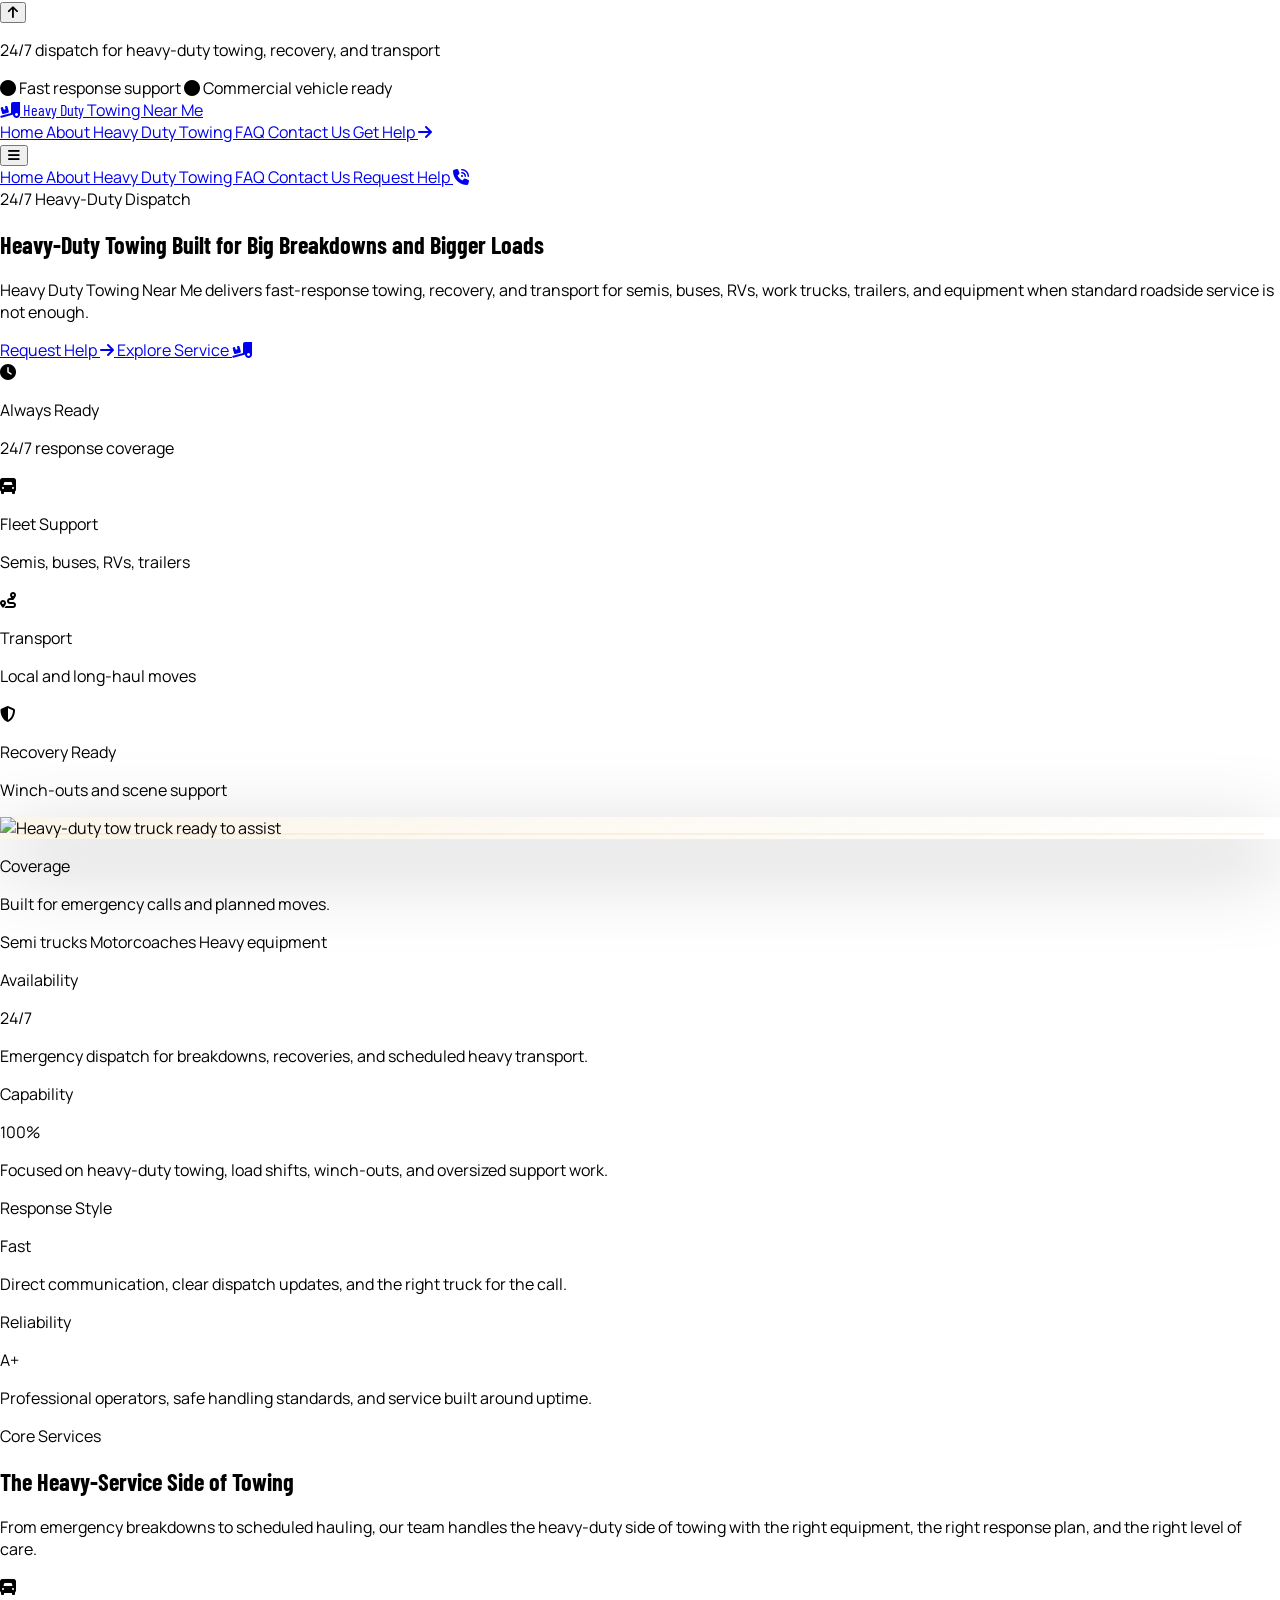
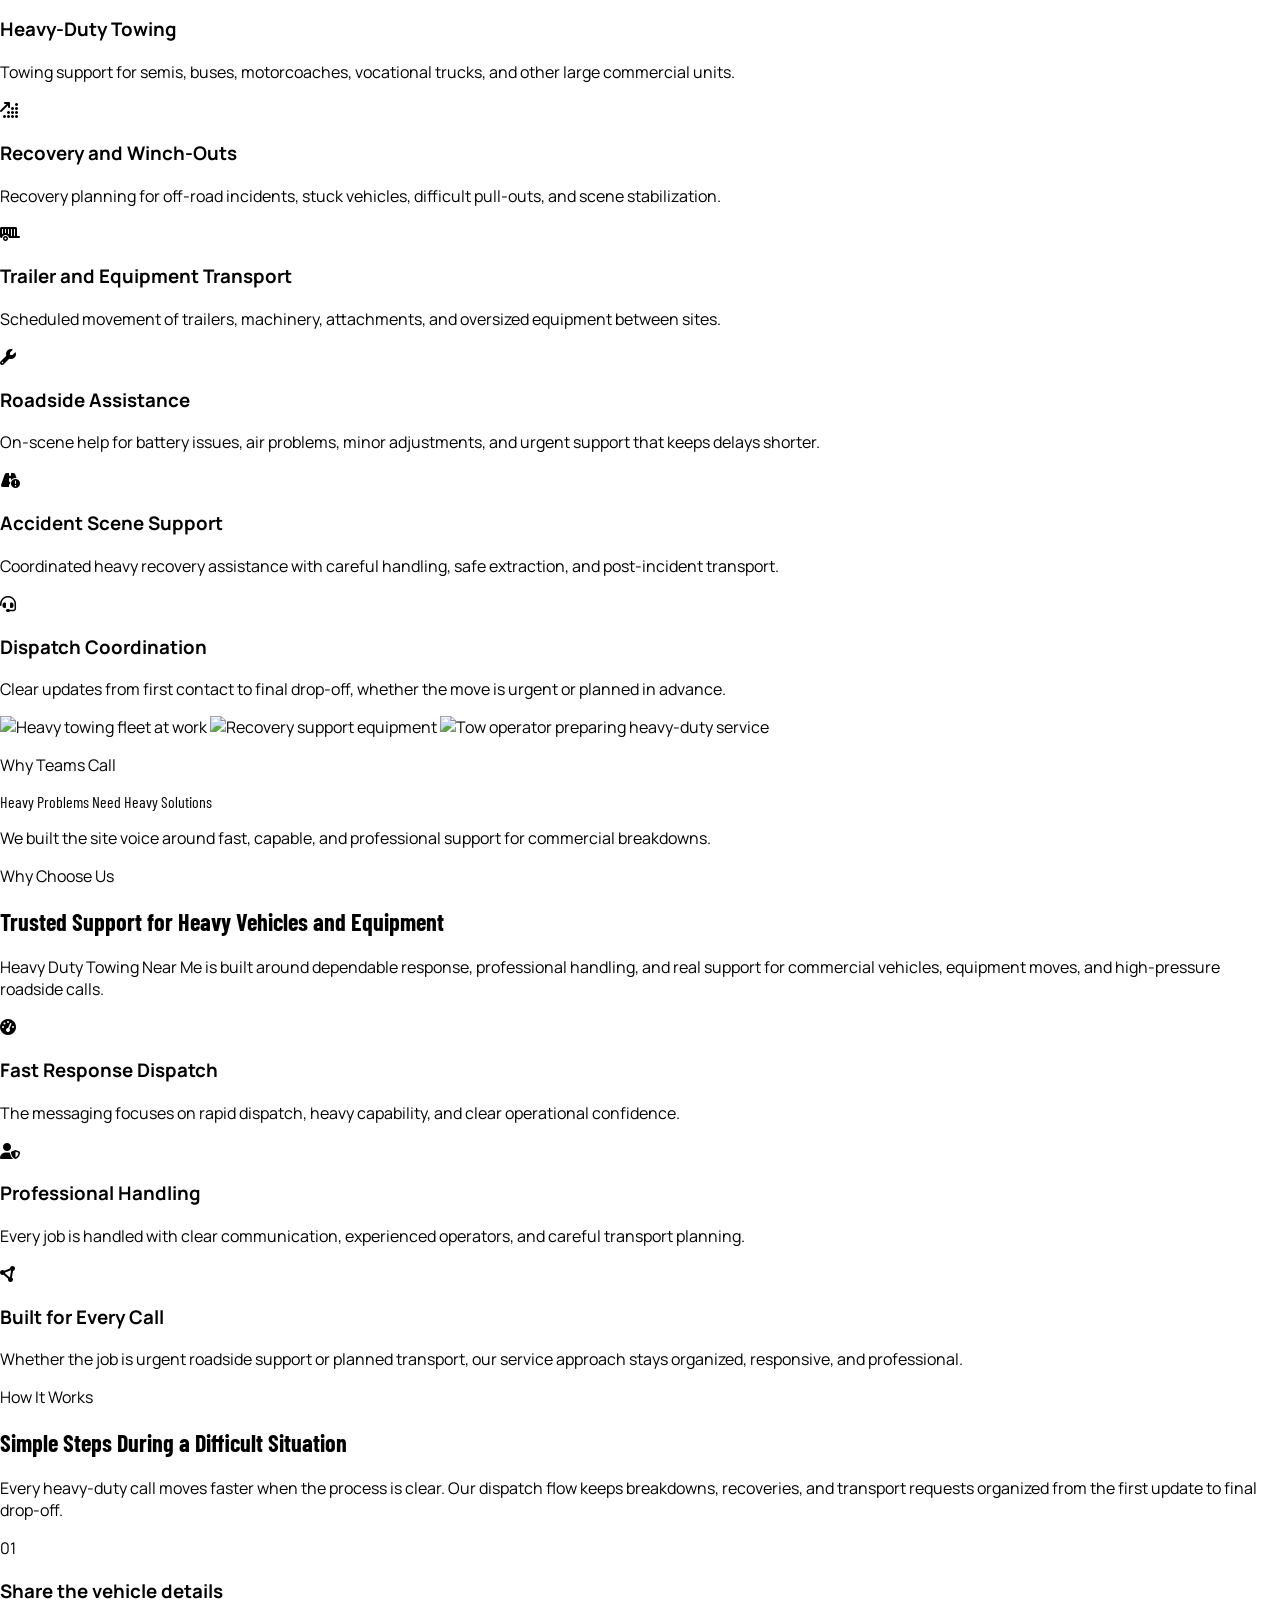
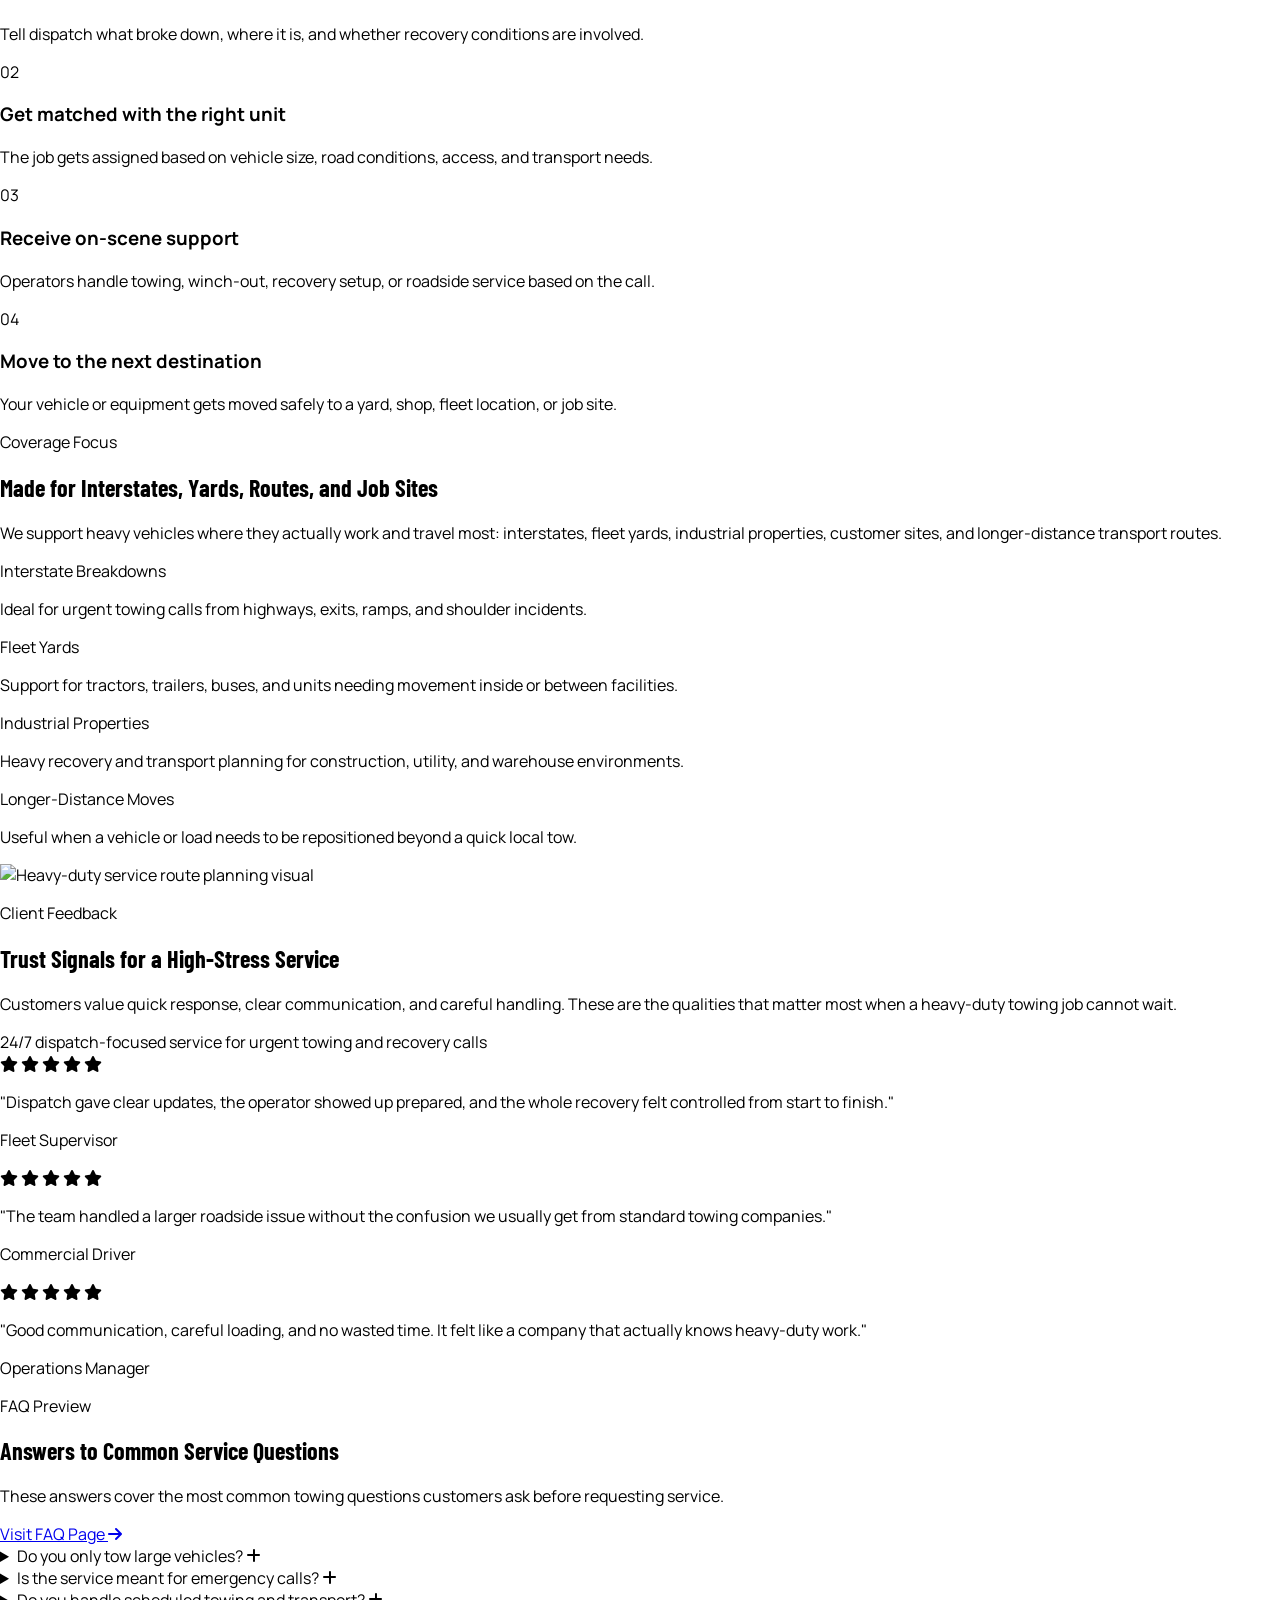
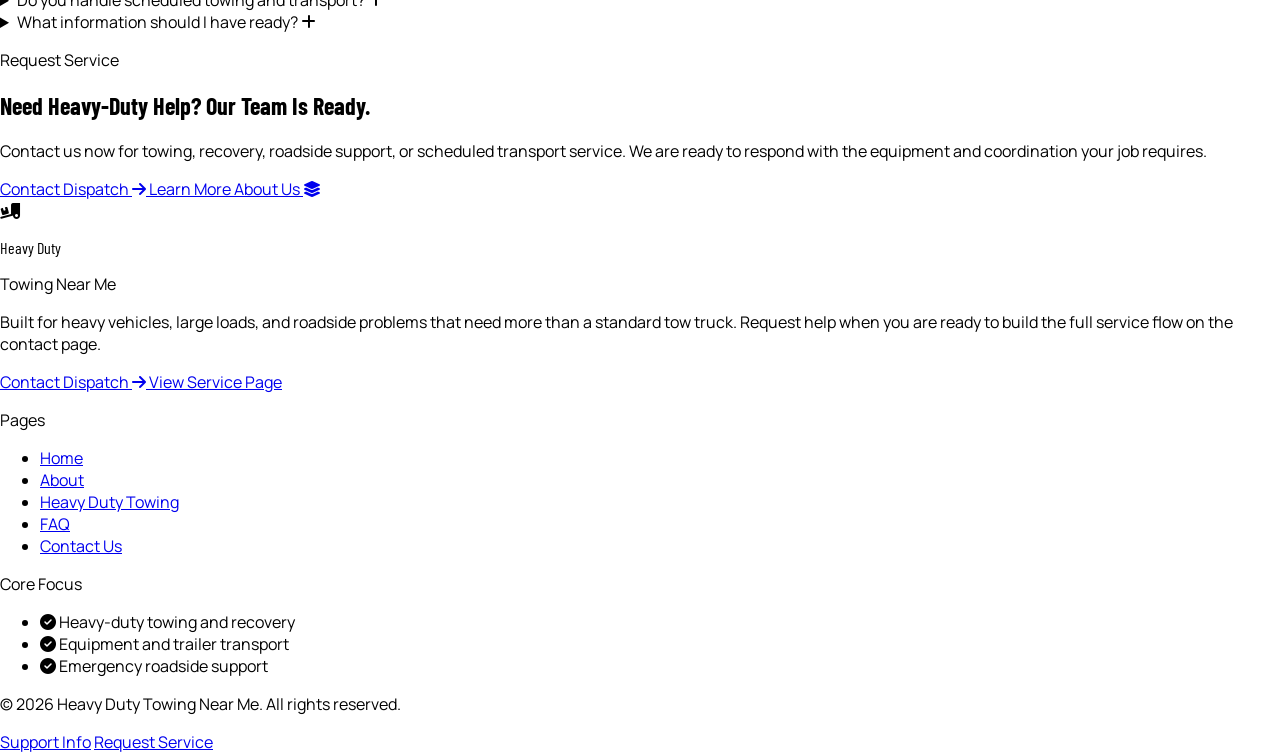
==== index.html @ c2afa2b5 "add" ====
<!DOCTYPE html>
<html lang="en">

<head>
    <meta charset="UTF-8" />
    <meta http-equiv="X-UA-Compatible" content="IE=edge" />
    <meta name="viewport" content="width=device-width, initial-scale=1.0" />
    <title>Heavy Duty Towing Near Me | 24/7 Heavy-Duty Recovery</title>
    <meta name="description"
        content="Heavy Duty Towing Near Me provides 24/7 heavy-duty towing, recovery, winch-out support, and equipment transport for trucks, buses, RVs, and commercial vehicles." />
    <link rel="icon" type="image/png" href="./docs/assets/favicon.png" />

    <link rel="preconnect" href="https://fonts.googleapis.com" />
    <link rel="preconnect" href="https://fonts.gstatic.com" crossorigin />
    <link
        href="https://fonts.googleapis.com/css2?family=Barlow+Condensed:wght@500;600;700;800&family=Manrope:wght@400;500;600;700;800&display=swap"
        rel="stylesheet" />

    <link rel="stylesheet" href="https://cdnjs.cloudflare.com/ajax/libs/font-awesome/6.7.2/css/all.min.css"
        integrity="sha512-Evv84Mr4kqVGRNSgIGL/F/aIDqQb7xQ2vcrdIwxfjThSH8CSR7PBEakCr51Ck+w+/U6swU2Im1vVX0SVk9ABhg=="
        crossorigin="anonymous" referrerpolicy="no-referrer" />
    <link rel="stylesheet" href="https://unpkg.com/aos@2.3.4/dist/aos.css" />
    <link rel="stylesheet" href="https://unpkg.com/lenis@1.3.1/dist/lenis.css" />
    <script src="https://cdn.jsdelivr.net/npm/@tailwindcss/browser@4"></script>
    <link rel="stylesheet" href="./docs/Style.css" />
</head>

<body data-page="home" class="bg-slate-950 text-white selection:bg-[#E6C17A] selection:text-slate-950">

    <button id="toTopBtn" type="button" aria-label="Back to top"
        class="fixed bottom-5 right-5 z-50 flex h-12 w-12 translate-y-4 items-center justify-center rounded-full border border-white/15 bg-[#154360] text-white opacity-0 shadow-[0_18px_40px_rgba(7,18,31,0.35)] transition duration-300 pointer-events-none hover:bg-[#0f334c]">
        <i class="fa-solid fa-arrow-up"></i>
    </button>

    <div class="relative isolate min-h-screen overflow-hidden">
        <div class="absolute inset-0 -z-20 bg-[radial-gradient(circle_at_top,rgba(21,67,96,0.72),rgba(2,6,23,0.98)_62%)]"></div>
        <div class="absolute inset-x-0 top-0 -z-10 h-[36rem] bg-[radial-gradient(circle_at_top_right,rgba(230,193,122,0.18),transparent_38%)]"></div>
        <div class="absolute left-0 top-28 -z-10 h-72 w-72 rounded-full bg-[#154360]/30 blur-3xl"></div>

        <div id="navbar"></div>

        <main>
            <!-- Hero Section -->
            <section class="px-4 pb-16 pt-8 sm:px-6 lg:px-8 lg:pb-24 lg:pt-16">
                <div
                    class="mx-auto grid max-w-7xl items-center gap-10 overflow-hidden lg:grid-cols-2 lg:gap-14">
                    <div class="">
                        <div data-aos="fade-up" data-aos-delay="40"
                            class="inline-flex items-center gap-3 rounded-full border border-[#E6C17A]/35 bg-[#E6C17A]/10 px-4 py-2 text-xs font-semibold uppercase tracking-[0.28em] text-[#f5deb1]">
                            <span class="h-2 w-2 rounded-full bg-[#E6C17A]"></span>
                            24/7 Heavy-Duty Dispatch
                        </div>

                        <h1 data-aos="fade-up" data-aos-delay="110"
                            class="mt-6 font-display text-5xl uppercase leading-[0.9] text-white sm:text-6xl lg:text-7xl">
                            Heavy-Duty Towing Built for Big Breakdowns and Bigger Loads
                        </h1>

                        <p data-aos="fade-up" data-aos-delay="180"
                            class="mt-6 max-w-xl text-base leading-8 text-slate-200/92 sm:text-lg">
                            Heavy Duty Towing Near Me delivers fast-response towing, recovery, and transport for semis,
                            buses, RVs, work trucks, trailers, and equipment when standard roadside service is not
                            enough.
                        </p>

                        <div data-aos="fade-up" data-aos-delay="240"
                            class="mt-8 flex flex-col gap-3 sm:flex-row sm:flex-wrap">
                            <a href="./contact-us.html"
                                class="inline-flex items-center justify-center gap-3 rounded-full bg-[#154360] px-6 py-3.5 text-sm font-semibold uppercase tracking-[0.18em] text-white transition hover:bg-[#103651]">
                                Request Help
                                <i class="fa-solid fa-arrow-right shrink-0 text-xs"></i>
                            </a>
                            <a href="./heavy-duty-towing.html"
                                class="inline-flex items-center justify-center gap-3 rounded-full border border-white/15 bg-white/5 px-6 py-3.5 text-sm font-semibold uppercase tracking-[0.18em] text-white transition hover:border-[#E6C17A]/40 hover:bg-white/10">
                                Explore Service
                                <i class="fa-solid fa-truck-ramp-box shrink-0 text-sm text-[#E6C17A]"></i>
                            </a>
                        </div>

                        <div data-aos="fade-up" data-aos-delay="300"
                            class="mt-10 grid gap-3 md:grid-cols-2 ">
                            <div class="rounded-3xl border border-white/10 bg-slate-950/45 px-4 py-4 shadow-[inset_0_1px_0_rgba(255,255,255,0.05)]">
                                <div class="flex items-center gap-3">
                                    <span class="flex h-11 w-11 shrink-0 items-center justify-center rounded-2xl bg-[#154360]/70 text-[#E6C17A]">
                                        <i class="fa-solid fa-clock"></i>
                                    </span>
                                    <div>
                                        <p class="text-xs uppercase tracking-[0.24em] text-slate-400">Always Ready</p>
                                        <p class="mt-1 text-sm font-semibold text-white">24/7 response coverage</p>
                                    </div>
                                </div>
                            </div>
                            <div class="rounded-3xl border border-white/10 bg-slate-950/45 px-4 py-4 shadow-[inset_0_1px_0_rgba(255,255,255,0.05)]">
                                <div class="flex items-center gap-3">
                                    <span class="flex h-11 w-11 shrink-0 items-center justify-center rounded-2xl bg-[#154360]/70 text-[#E6C17A]">
                                        <i class="fa-solid fa-truck-front"></i>
                                    </span>
                                    <div>
                                        <p class="text-xs uppercase tracking-[0.24em] text-slate-400">Fleet Support</p>
                                        <p class="mt-1 text-sm font-semibold text-white">Semis, buses, RVs, trailers</p>
                                    </div>
                                </div>
                            </div>
                            <div class="rounded-3xl border border-white/10 bg-slate-950/45 px-4 py-4 shadow-[inset_0_1px_0_rgba(255,255,255,0.05)]">
                                <div class="flex items-center gap-3">
                                    <span class="flex h-11 w-11 shrink-0 items-center justify-center rounded-2xl bg-[#154360]/70 text-[#E6C17A]">
                                        <i class="fa-solid fa-route"></i>
                                    </span>
                                    <div>
                                        <p class="text-xs uppercase tracking-[0.24em] text-slate-400">Transport</p>
                                        <p class="mt-1 text-sm font-semibold text-white">Local and long-haul moves</p>
                                    </div>
                                </div>
                            </div>
                            <div class="rounded-3xl border border-white/10 bg-slate-950/45 px-4 py-4 shadow-[inset_0_1px_0_rgba(255,255,255,0.05)]">
                                <div class="flex items-center gap-3">
                                    <span class="flex h-11 w-11 shrink-0 items-center justify-center rounded-2xl bg-[#154360]/70 text-[#E6C17A]">
                                        <i class="fa-solid fa-shield-halved"></i>
                                    </span>
                                    <div>
                                        <p class="text-xs uppercase tracking-[0.24em] text-slate-400">Recovery Ready</p>
                                        <p class="mt-1 text-sm font-semibold text-white">Winch-outs and scene support</p>
                                    </div>
                                </div>
                            </div>
                        </div>
                    </div>

                    <div class="relative" data-aos="zoom-in" data-aos-delay="120">
                        <div class="hero-frame rounded-[2rem] p-3 sm:p-4">
                            <div class="overflow-hidden rounded-[1.6rem] border border-white/10">
                                <img src="https://images.unsplash.com/photo-1591768793355-74d04bb6608f?q=80&w=1172&auto=format&fit=crop&ixlib=rb-4.1.0&ixid=M3wxMjA3fDB8MHxwaG90by1wYWdlfHx8fGVufDB8fHx8fA%3D%3D" alt="Heavy-duty tow truck ready to assist"
                                    class="h-[24rem] w-full -scale-x-100 object-cover sm:h-[32rem] lg:h-[45rem]" />
                            </div>
                        </div>

                        <div
                            class="absolute left-6 bottom-4 md:block hidden max-w-[15rem] rounded-3xl border border-white/15 bg-slate-950/70 p-4 shadow-[0_18px_35px_rgba(2,6,23,0.45)] backdrop-blur md:left-8 md:bottom-8">
                            <p class="text-[0.7rem] font-semibold uppercase tracking-[0.28em] text-[#E6C17A]">Coverage</p>
                            <p class="mt-3 text-lg font-semibold text-white">Built for emergency calls and planned moves.</p>
                            <div class="mt-4 flex flex-wrap gap-2 text-xs text-slate-200">
                                <span class="rounded-full bg-white/8 px-3 py-1.5">Semi trucks</span>
                                <span class="rounded-full bg-white/8 px-3 py-1.5">Motorcoaches</span>
                                <span class="rounded-full bg-white/8 px-3 py-1.5">Heavy equipment</span>
                            </div>
                        </div>
                    </div>
                </div>
            </section>

            <!-- Trust Bar Section -->
            <section class="bg-[#f5f7fa] px-4 pb-8 pt-2 md:pt-20 sm:px-6 lg:px-8">
                <div class="mx-auto grid max-w-7xl gap-4 rounded-[2rem] border border-slate-200/80 bg-[#fbfcfd] p-5 md:grid-cols-2 lg:grid-cols-4 lg:p-6">
                    <div data-aos="fade-up" class="rounded-3xl border border-slate-200/80 bg-[#eef3f7] p-5">
                        <p class="text-xs font-semibold uppercase tracking-[0.28em] text-[#154360]">Availability</p>
                        <p class="mt-3 text-3xl font-extrabold text-slate-900">24/7</p>
                        <p class="mt-2 text-sm leading-7 text-slate-600">Emergency dispatch for breakdowns, recoveries, and scheduled heavy transport.</p>
                    </div>
                    <div data-aos="fade-up" data-aos-delay="70" class="rounded-3xl border border-slate-200/80 bg-[#eef3f7] p-5">
                        <p class="text-xs font-semibold uppercase tracking-[0.28em] text-[#154360]">Capability</p>
                        <p class="mt-3 text-3xl font-extrabold text-slate-900">100%</p>
                        <p class="mt-2 text-sm leading-7 text-slate-600">Focused on heavy-duty towing, load shifts, winch-outs, and oversized support work.</p>
                    </div>
                    <div data-aos="fade-up" data-aos-delay="140" class="rounded-3xl border border-slate-200/80 bg-[#eef3f7] p-5">
                        <p class="text-xs font-semibold uppercase tracking-[0.28em] text-[#154360]">Response Style</p>
                        <p class="mt-3 text-3xl font-extrabold text-slate-900">Fast</p>
                        <p class="mt-2 text-sm leading-7 text-slate-600">Direct communication, clear dispatch updates, and the right truck for the call.</p>
                    </div>
                    <div data-aos="fade-up" data-aos-delay="210" class="rounded-3xl border border-slate-200/80 bg-[#eef3f7] p-5">
                        <p class="text-xs font-semibold uppercase tracking-[0.28em] text-[#154360]">Reliability</p>
                        <p class="mt-3 text-3xl font-extrabold text-slate-900">A+</p>
                        <p class="mt-2 text-sm leading-7 text-slate-600">Professional operators, safe handling standards, and service built around uptime.</p>
                    </div>
                </div>
            </section>

            <!-- Services Section -->
            <section id="services" class="bg-[#f8fafc] px-4 py-10 sm:px-6 lg:px-8 lg:py-14">
                <div class="mx-auto max-w-7xl">
                    <div class="max-w-3xl" data-aos="fade-up">
                        <p class="text-xs font-semibold uppercase tracking-[0.3em] text-[#154360]">Core Services</p>
                        <h2 class="mt-4 font-display text-4xl uppercase leading-none text-slate-900 sm:text-5xl">
                            The Heavy-Service Side of Towing
                        </h2>
                        <p class="mt-5 max-w-2xl text-base leading-8 text-slate-600">
                            From emergency breakdowns to scheduled hauling, our team handles the heavy-duty side of towing
                            with the right equipment, the right response plan, and the right level of care.
                        </p>
                    </div>

                    <div class="mt-10 grid gap-5 md:grid-cols-2 xl:grid-cols-3">
                        <article data-aos="fade-up" class="rounded-[1.8rem] border border-slate-200/80 bg-[#fbfcfd] p-6 shadow-[0_20px_60px_rgba(15,23,42,0.08)]">
                            <span class="flex h-14 w-14 shrink-0 items-center justify-center rounded-2xl bg-[#154360]/10 text-[#154360]">
                                <i class="fa-solid fa-truck-front text-lg"></i>
                            </span>
                            <h3 class="mt-5 text-xl font-bold text-slate-900">Heavy-Duty Towing</h3>
                            <p class="mt-3 text-sm leading-7 text-slate-600">
                                Towing support for semis, buses, motorcoaches, vocational trucks, and other large commercial units.
                            </p>
                        </article>
                        <article data-aos="fade-up" data-aos-delay="70" class="rounded-[1.8rem] border border-slate-200/80 bg-[#fbfcfd] p-6 shadow-[0_20px_60px_rgba(15,23,42,0.08)]">
                            <span class="flex h-14 w-14 shrink-0 items-center justify-center rounded-2xl bg-[#154360]/10 text-[#154360]">
                                <i class="fa-solid fa-arrow-up-right-dots text-lg"></i>
                            </span>
                            <h3 class="mt-5 text-xl font-bold text-slate-900">Recovery and Winch-Outs</h3>
                            <p class="mt-3 text-sm leading-7 text-slate-600">
                                Recovery planning for off-road incidents, stuck vehicles, difficult pull-outs, and scene stabilization.
                            </p>
                        </article>
                        <article data-aos="fade-up" data-aos-delay="140" class="rounded-[1.8rem] border border-slate-200/80 bg-[#fbfcfd] p-6 shadow-[0_20px_60px_rgba(15,23,42,0.08)]">
                            <span class="flex h-14 w-14 shrink-0 items-center justify-center rounded-2xl bg-[#154360]/10 text-[#154360]">
                                <i class="fa-solid fa-trailer text-lg"></i>
                            </span>
                            <h3 class="mt-5 text-xl font-bold text-slate-900">Trailer and Equipment Transport</h3>
                            <p class="mt-3 text-sm leading-7 text-slate-600">
                                Scheduled movement of trailers, machinery, attachments, and oversized equipment between sites.
                            </p>
                        </article>
                        <article data-aos="fade-up" class="rounded-[1.8rem] border border-slate-200/80 bg-[#fbfcfd] p-6 shadow-[0_20px_60px_rgba(15,23,42,0.08)]">
                            <span class="flex h-14 w-14 shrink-0 items-center justify-center rounded-2xl bg-[#154360]/10 text-[#154360]">
                                <i class="fa-solid fa-wrench text-lg"></i>
                            </span>
                            <h3 class="mt-5 text-xl font-bold text-slate-900">Roadside Assistance</h3>
                            <p class="mt-3 text-sm leading-7 text-slate-600">
                                On-scene help for battery issues, air problems, minor adjustments, and urgent support that keeps delays shorter.
                            </p>
                        </article>
                        <article data-aos="fade-up" data-aos-delay="70" class="rounded-[1.8rem] border border-slate-200/80 bg-[#fbfcfd] p-6 shadow-[0_20px_60px_rgba(15,23,42,0.08)]">
                            <span class="flex h-14 w-14 shrink-0 items-center justify-center rounded-2xl bg-[#154360]/10 text-[#154360]">
                                <i class="fa-solid fa-road-circle-exclamation text-lg"></i>
                            </span>
                            <h3 class="mt-5 text-xl font-bold text-slate-900">Accident Scene Support</h3>
                            <p class="mt-3 text-sm leading-7 text-slate-600">
                                Coordinated heavy recovery assistance with careful handling, safe extraction, and post-incident transport.
                            </p>
                        </article>
                        <article data-aos="fade-up" data-aos-delay="140" class="rounded-[1.8rem] border border-slate-200/80 bg-[#fbfcfd] p-6 shadow-[0_20px_60px_rgba(15,23,42,0.08)]">
                            <span class="flex h-14 w-14 shrink-0 items-center justify-center rounded-2xl bg-[#154360]/10 text-[#154360]">
                                <i class="fa-solid fa-headset text-lg"></i>
                            </span>
                            <h3 class="mt-5 text-xl font-bold text-slate-900">Dispatch Coordination</h3>
                            <p class="mt-3 text-sm leading-7 text-slate-600">
                                Clear updates from first contact to final drop-off, whether the move is urgent or planned in advance.
                            </p>
                        </article>
                    </div>
                </div>
            </section>

            <!-- About Section -->
            <section class="bg-[#f5f7fa] px-4 py-10 sm:px-6 lg:px-8 lg:py-14">
                <div class="mx-auto grid max-w-7xl gap-8 lg:grid-cols-[0.92fr_1.08fr] lg:items-center">
                    <div data-aos="zoom-in" class="overflow-hidden rounded-[2rem] border border-slate-200/80 bg-[#fcfdff] p-3 shadow-[0_25px_70px_rgba(15,23,42,0.08)]">
                        <div class="grid gap-3 sm:grid-cols-2">
                            <img src="https://images.unsplash.com/photo-1619302820124-e3b9d8a7f686?q=80&w=1171&auto=format&fit=crop&ixlib=rb-4.1.0&ixid=M3wxMjA3fDB8MHxwaG90by1wYWdlfHx8fGVufDB8fHx8fA%3D%3D" alt="Heavy towing fleet at work"
                                class="h-56 w-full rounded-[1.4rem] object-cover sm:h-72" />
                            <img src="https://images.unsplash.com/photo-1636070762406-4262052fa6ef?q=80&w=1170&auto=format&fit=crop&ixlib=rb-4.1.0&ixid=M3wxMjA3fDB8MHxwaG90by1wYWdlfHx8fGVufDB8fHx8fA%3D%3D" alt="Recovery support equipment"
                                class="h-56 w-full rounded-[1.4rem] object-cover sm:h-72" />
                            <img src="https://images.unsplash.com/photo-1697722230525-b1824f08a7b5?q=80&w=1170&auto=format&fit=crop&ixlib=rb-4.1.0&ixid=M3wxMjA3fDB8MHxwaG90by1wYWdlfHx8fGVufDB8fHx8fA%3D%3D" alt="Tow operator preparing heavy-duty service"
                                class="h-56 w-full rounded-[1.4rem] object-cover sm:h-72" />
                            <div class="flex h-56 flex-col justify-between rounded-[1.4rem] bg-[#154360] p-6 text-white sm:h-72">
                                <div>
                                    <p class="text-xs font-semibold uppercase tracking-[0.28em] text-[#E6C17A]">Why Teams Call</p>
                                    <p class="mt-4 font-display text-4xl uppercase leading-none">Heavy Problems Need Heavy Solutions</p>
                                </div>
                                <p class="max-w-xs text-sm leading-7 text-slate-100">
                                    We built the site voice around fast, capable, and professional support for commercial breakdowns.
                                </p>
                            </div>
                        </div>
                    </div>

                    <div class="max-w-2xl">
                        <div data-aos="fade-up">
                            <p class="text-xs font-semibold uppercase tracking-[0.3em] text-[#154360]">Why Choose Us</p>
                            <h2 class="mt-4 font-display text-4xl uppercase leading-none text-slate-900 sm:text-5xl">
                                Trusted Support for Heavy Vehicles and Equipment
                            </h2>
                            <p class="mt-5 text-base leading-8 text-slate-600">
                                Heavy Duty Towing Near Me is built around dependable response, professional handling,
                                and real support for commercial vehicles, equipment moves, and high-pressure roadside calls.
                            </p>
                        </div>

                        <div class="mt-8 space-y-4">
                            <div data-aos="fade-up" class="flex gap-4 rounded-[1.6rem] border border-slate-200/80 bg-[#eef3f7] p-5">
                                <span class="flex h-12 w-12 shrink-0 items-center justify-center rounded-2xl bg-[#154360]/10 text-[#154360]">
                                    <i class="fa-solid fa-gauge-high"></i>
                                </span>
                                <div>
                                    <h3 class="text-lg font-bold text-slate-900">Fast Response Dispatch</h3>
                                    <p class="mt-2 text-sm leading-7 text-slate-600">
                                        The messaging focuses on rapid dispatch, heavy capability, and clear operational confidence.
                                    </p>
                                </div>
                            </div>
                            <div data-aos="fade-up" data-aos-delay="80" class="flex gap-4 rounded-[1.6rem] border border-slate-200/80 bg-[#eef3f7] p-5">
                                <span class="flex h-12 w-12 shrink-0 items-center justify-center rounded-2xl bg-[#154360]/10 text-[#154360]">
                                    <i class="fa-solid fa-user-shield"></i>
                                </span>
                                <div>
                                    <h3 class="text-lg font-bold text-slate-900">Professional Handling</h3>
                                    <p class="mt-2 text-sm leading-7 text-slate-600">
                                        Every job is handled with clear communication, experienced operators, and careful transport planning.
                                    </p>
                                </div>
                            </div>
                            <div data-aos="fade-up" data-aos-delay="140" class="flex gap-4 rounded-[1.6rem] border border-slate-200/80 bg-[#eef3f7] p-5">
                                <span class="flex h-12 w-12 shrink-0 items-center justify-center rounded-2xl bg-[#154360]/10 text-[#154360]">
                                    <i class="fa-solid fa-circle-nodes"></i>
                                </span>
                                <div>
                                    <h3 class="text-lg font-bold text-slate-900">Built for Every Call</h3>
                                    <p class="mt-2 text-sm leading-7 text-slate-600">
                                        Whether the job is urgent roadside support or planned transport, our service approach stays organized, responsive, and professional.
                                    </p>
                                </div>
                            </div>
                        </div>
                    </div>
                </div>
            </section>

            <!-- Process Section -->
            <section class="bg-white px-4 py-10 sm:px-6 lg:px-8 lg:py-14">
                <div class="mx-auto max-w-7xl rounded-[2rem] border border-white/10 bg-gradient-to-br from-[#113651] via-slate-900 to-slate-950 p-6 shadow-[0_24px_80px_rgba(2,6,23,0.34)] md:p-8 lg:p-10">
                    <div class="max-w-3xl" data-aos="fade-up">
                        <p class="text-xs font-semibold uppercase tracking-[0.3em] text-[#E6C17A]">How It Works</p>
                        <h2 class="mt-4 font-display text-4xl uppercase leading-none text-white sm:text-5xl">
                            Simple Steps During a Difficult Situation
                        </h2>
                        <p class="mt-5 text-base leading-8 text-slate-200">
                            Every heavy-duty call moves faster when the process is clear. Our dispatch flow keeps breakdowns,
                            recoveries, and transport requests organized from the first update to final drop-off.
                        </p>
                    </div>

                    <div class="mt-10 grid gap-5 lg:grid-cols-4">
                        <div data-aos="fade-up" class="rounded-[1.8rem] border border-white/10 bg-white/[0.05] p-6">
                            <p class="text-sm font-bold uppercase tracking-[0.22em] text-[#E6C17A]">01</p>
                            <h3 class="mt-4 text-xl font-bold text-white">Share the vehicle details</h3>
                            <p class="mt-3 text-sm leading-7 text-slate-300">Tell dispatch what broke down, where it is, and whether recovery conditions are involved.</p>
                        </div>
                        <div data-aos="fade-up" data-aos-delay="80" class="rounded-[1.8rem] border border-white/10 bg-white/[0.05] p-6">
                            <p class="text-sm font-bold uppercase tracking-[0.22em] text-[#E6C17A]">02</p>
                            <h3 class="mt-4 text-xl font-bold text-white">Get matched with the right unit</h3>
                            <p class="mt-3 text-sm leading-7 text-slate-300">The job gets assigned based on vehicle size, road conditions, access, and transport needs.</p>
                        </div>
                        <div data-aos="fade-up" data-aos-delay="140" class="rounded-[1.8rem] border border-white/10 bg-white/[0.05] p-6">
                            <p class="text-sm font-bold uppercase tracking-[0.22em] text-[#E6C17A]">03</p>
                            <h3 class="mt-4 text-xl font-bold text-white">Receive on-scene support</h3>
                            <p class="mt-3 text-sm leading-7 text-slate-300">Operators handle towing, winch-out, recovery setup, or roadside service based on the call.</p>
                        </div>
                        <div data-aos="fade-up" data-aos-delay="210" class="rounded-[1.8rem] border border-white/10 bg-white/[0.05] p-6">
                            <p class="text-sm font-bold uppercase tracking-[0.22em] text-[#E6C17A]">04</p>
                            <h3 class="mt-4 text-xl font-bold text-white">Move to the next destination</h3>
                            <p class="mt-3 text-sm leading-7 text-slate-300">Your vehicle or equipment gets moved safely to a yard, shop, fleet location, or job site.</p>
                        </div>
                    </div>
                </div>
            </section>

            <!-- Coverage Section -->
            <section class="px-4 py-14 sm:px-6 lg:px-8 lg:py-24">
                <div class="mx-auto grid max-w-7xl gap-8 lg:grid-cols-2 lg:items-center ">
                    <div class="max-w-2xl">
                        <div data-aos="fade-up">
                            <p class="text-xs font-semibold uppercase tracking-[0.3em] text-[#E6C17A]">Coverage Focus</p>
                            <h2 class="mt-4 font-display text-4xl uppercase leading-none text-white sm:text-5xl">
                                Made for Interstates, Yards, Routes, and Job Sites
                            </h2>
                            <p class="mt-5 text-base leading-8 text-slate-200">
                                We support heavy vehicles where they actually work and travel most: interstates, fleet yards,
                                industrial properties, customer sites, and longer-distance transport routes.
                            </p>
                        </div>

                        <div class="mt-8 grid gap-4 sm:grid-cols-2">
                            <div data-aos="fade-up" class="rounded-[1.6rem] border border-white/10 bg-white/[0.05] p-5">
                                <p class="text-lg font-bold text-white">Interstate Breakdowns</p>
                                <p class="mt-2 text-sm leading-7 text-slate-300">Ideal for urgent towing calls from highways, exits, ramps, and shoulder incidents.</p>
                            </div>
                            <div data-aos="fade-up" data-aos-delay="70" class="rounded-[1.6rem] border border-white/10 bg-white/[0.05] p-5">
                                <p class="text-lg font-bold text-white">Fleet Yards</p>
                                <p class="mt-2 text-sm leading-7 text-slate-300">Support for tractors, trailers, buses, and units needing movement inside or between facilities.</p>
                            </div>
                            <div data-aos="fade-up" class="rounded-[1.6rem] border border-white/10 bg-white/[0.05] p-5">
                                <p class="text-lg font-bold text-white">Industrial Properties</p>
                                <p class="mt-2 text-sm leading-7 text-slate-300">Heavy recovery and transport planning for construction, utility, and warehouse environments.</p>
                            </div>
                            <div data-aos="fade-up" data-aos-delay="70" class="rounded-[1.6rem] border border-white/10 bg-white/[0.05] p-5">
                                <p class="text-lg font-bold text-white">Longer-Distance Moves</p>
                                <p class="mt-2 text-sm leading-7 text-slate-300">Useful when a vehicle or load needs to be repositioned beyond a quick local tow.</p>
                            </div>
                        </div>
                    </div>

                    <div data-aos="zoom-in" class="overflow-hidden rounded-[2rem] border border-white/10 bg-white/[0.05] p-3 shadow-[0_20px_60px_rgba(2,6,23,0.24)]">
                        <img src="https://images.unsplash.com/photo-1631744591853-998c4308bbb0?q=80&w=1170&auto=format&fit=crop&ixlib=rb-4.1.0&ixid=M3wxMjA3fDB8MHxwaG90by1wYWdlfHx8fGVufDB8fHx8fA%3D%3D" alt="Heavy-duty service route planning visual"
                            class="h-[26rem] md:h-[38rem] w-full rounded-[1.5rem] object-cover" />
                    </div>
                </div>
            </section>

            <!-- Testimonials Section -->
            <section id="testimonials" class="bg-[#f5f7fa] px-4 py-10 sm:px-6 lg:px-8 lg:py-14">
                <div class="mx-auto max-w-7xl">
                    <div class="flex flex-col gap-5 lg:flex-row lg:items-end lg:justify-between">
                        <div class="max-w-3xl" data-aos="fade-up">
                            <p class="text-xs font-semibold uppercase tracking-[0.3em] text-[#154360]">Client Feedback</p>
                            <h2 class="mt-4 font-display text-4xl uppercase leading-none text-slate-900 sm:text-5xl">
                                Trust Signals for a High-Stress Service
                            </h2>
                            <p class="mt-5 text-base leading-8 text-slate-600">
                                Customers value quick response, clear communication, and careful handling. These are the
                                qualities that matter most when a heavy-duty towing job cannot wait.
                            </p>
                        </div>
                        <div data-aos="fade-up" class="rounded-[1.6rem] border border-[#E6C17A]/35 bg-[#f7f1e3] px-5 py-4 text-sm text-slate-700">
                            <span class="font-bold text-slate-900">24/7</span> dispatch-focused service for urgent towing and recovery calls
                        </div>
                    </div>

                    <div class="mt-10 grid gap-5 lg:grid-cols-3">
                        <article data-aos="fade-up" class="rounded-[1.8rem] border border-slate-200/80 bg-[#fbfcfd] p-6 shadow-[0_20px_60px_rgba(15,23,42,0.08)]">
                            <div class="flex items-center gap-1 text-[#E6C17A]">
                                <i class="fa-solid fa-star shrink-0"></i>
                                <i class="fa-solid fa-star shrink-0"></i>
                                <i class="fa-solid fa-star shrink-0"></i>
                                <i class="fa-solid fa-star shrink-0"></i>
                                <i class="fa-solid fa-star shrink-0"></i>
                            </div>
                            <p class="mt-5 text-base leading-8 text-slate-600">
                                "Dispatch gave clear updates, the operator showed up prepared, and the whole recovery felt controlled from start to finish."
                            </p>
                            <p class="mt-5 text-sm font-semibold uppercase tracking-[0.22em] text-slate-400">Fleet Supervisor</p>
                        </article>
                        <article data-aos="fade-up" data-aos-delay="70" class="rounded-[1.8rem] border border-slate-200/80 bg-[#fbfcfd] p-6 shadow-[0_20px_60px_rgba(15,23,42,0.08)]">
                            <div class="flex items-center gap-1 text-[#E6C17A]">
                                <i class="fa-solid fa-star shrink-0"></i>
                                <i class="fa-solid fa-star shrink-0"></i>
                                <i class="fa-solid fa-star shrink-0"></i>
                                <i class="fa-solid fa-star shrink-0"></i>
                                <i class="fa-solid fa-star shrink-0"></i>
                            </div>
                            <p class="mt-5 text-base leading-8 text-slate-600">
                                "The team handled a larger roadside issue without the confusion we usually get from standard towing companies."
                            </p>
                            <p class="mt-5 text-sm font-semibold uppercase tracking-[0.22em] text-slate-400">Commercial Driver</p>
                        </article>
                        <article data-aos="fade-up" data-aos-delay="140" class="rounded-[1.8rem] border border-slate-200/80 bg-[#fbfcfd] p-6 shadow-[0_20px_60px_rgba(15,23,42,0.08)]">
                            <div class="flex items-center gap-1 text-[#E6C17A]">
                                <i class="fa-solid fa-star shrink-0"></i>
                                <i class="fa-solid fa-star shrink-0"></i>
                                <i class="fa-solid fa-star shrink-0"></i>
                                <i class="fa-solid fa-star shrink-0"></i>
                                <i class="fa-solid fa-star shrink-0"></i>
                            </div>
                            <p class="mt-5 text-base leading-8 text-slate-600">
                                "Good communication, careful loading, and no wasted time. It felt like a company that actually knows heavy-duty work."
                            </p>
                            <p class="mt-5 text-sm font-semibold uppercase tracking-[0.22em] text-slate-400">Operations Manager</p>
                        </article>
                    </div>
                </div>
            </section>

            <!-- FAQ Preview Section -->
            <section id="faq-preview" class="bg-[#f8fafc] px-4 py-10 sm:px-6 lg:px-8 lg:py-14">
                <div class="mx-auto grid max-w-7xl gap-8 lg:grid-cols-[0.92fr_1.08fr]">
                    <div class="max-w-xl" data-aos="fade-up">
                        <p class="text-xs font-semibold uppercase tracking-[0.3em] text-[#154360]">FAQ Preview</p>
                        <h2 class="mt-4 font-display text-4xl uppercase leading-none text-slate-900 sm:text-5xl">
                            Answers to Common Service Questions
                        </h2>
                        <p class="mt-5 text-base leading-8 text-slate-600">
                            These answers cover the most common towing questions customers ask before requesting service.
                        </p>
                        <a href="./faq.html"
                            class="mt-8 inline-flex items-center gap-3 rounded-full border border-slate-300 bg-[#fbfcfd] px-6 py-3.5 text-sm font-semibold uppercase tracking-[0.18em] text-slate-900 transition hover:border-[#154360] hover:bg-[#eef3f7]">
                            Visit FAQ Page
                            <i class="fa-solid fa-arrow-right shrink-0 text-xs text-[#E6C17A]"></i>
                        </a>
                    </div>

                    <div class="space-y-4">
                        <details data-aos="fade-up" class="faq-item group rounded-[1.6rem] border border-slate-200/80 bg-[#fbfcfd] p-5 shadow-[0_18px_50px_rgba(15,23,42,0.06)] open:border-[#154360]/25 open:bg-[#eef3f7]">
                            <summary class="flex cursor-pointer list-none items-center justify-between gap-4 text-lg font-bold text-slate-900">
                                Do you only tow large vehicles?
                                <span class="flex h-10 w-10 shrink-0 items-center justify-center rounded-full bg-[#154360]/10 text-[#154360] transition group-open:rotate-45">
                                    <i class="fa-solid fa-plus"></i>
                                </span>
                            </summary>
                            <div class="faq-panel">
                                <div class="faq-panel-inner">
                                    <p class="pt-4 text-sm leading-7 text-slate-600">
                                        We handle commercial vehicles, trailers, equipment, and other larger towing and transport needs.
                                    </p>
                                </div>
                            </div>
                        </details>
                        <details data-aos="fade-up" data-aos-delay="70" class="faq-item group rounded-[1.6rem] border border-slate-200/80 bg-[#fbfcfd] p-5 shadow-[0_18px_50px_rgba(15,23,42,0.06)] open:border-[#154360]/25 open:bg-[#eef3f7]">
                            <summary class="flex cursor-pointer list-none items-center justify-between gap-4 text-lg font-bold text-slate-900">
                                Is the service meant for emergency calls?
                                <span class="flex h-10 w-10 shrink-0 items-center justify-center rounded-full bg-[#154360]/10 text-[#154360] transition group-open:rotate-45">
                                    <i class="fa-solid fa-plus"></i>
                                </span>
                            </summary>
                            <div class="faq-panel">
                                <div class="faq-panel-inner">
                                    <p class="pt-4 text-sm leading-7 text-slate-600">
                                        Yes. We respond to urgent breakdowns and also handle pre-arranged towing and transport work.
                                    </p>
                                </div>
                            </div>
                        </details>
                        <details data-aos="fade-up" data-aos-delay="140" class="faq-item group rounded-[1.6rem] border border-slate-200/80 bg-[#fbfcfd] p-5 shadow-[0_18px_50px_rgba(15,23,42,0.06)] open:border-[#154360]/25 open:bg-[#eef3f7]">
                            <summary class="flex cursor-pointer list-none items-center justify-between gap-4 text-lg font-bold text-slate-900">
                                Do you handle scheduled towing and transport?
                                <span class="flex h-10 w-10 shrink-0 items-center justify-center rounded-full bg-[#154360]/10 text-[#154360] transition group-open:rotate-45">
                                    <i class="fa-solid fa-plus"></i>
                                </span>
                            </summary>
                            <div class="faq-panel">
                                <div class="faq-panel-inner">
                                    <p class="pt-4 text-sm leading-7 text-slate-600">
                                        Yes. We handle local service calls, yard moves, route support, and planned heavy transport requests.
                                    </p>
                                </div>
                            </div>
                        </details>
                        <details data-aos="fade-up" data-aos-delay="210" class="faq-item group rounded-[1.6rem] border border-slate-200/80 bg-[#fbfcfd] p-5 shadow-[0_18px_50px_rgba(15,23,42,0.06)] open:border-[#154360]/25 open:bg-[#eef3f7]">
                            <summary class="flex cursor-pointer list-none items-center justify-between gap-4 text-lg font-bold text-slate-900">
                                What information should I have ready?
                                <span class="flex h-10 w-10 shrink-0 items-center justify-center rounded-full bg-[#154360]/10 text-[#154360] transition group-open:rotate-45">
                                    <i class="fa-solid fa-plus"></i>
                                </span>
                            </summary>
                            <div class="faq-panel">
                                <div class="faq-panel-inner">
                                    <p class="pt-4 text-sm leading-7 text-slate-600">
                                        Your current location, vehicle type, condition, and destination help dispatch send the right unit faster.
                                    </p>
                                </div>
                            </div>
                        </details>
                    </div>
                </div>
            </section>

            <!-- Call To Action Section -->
            <section class="px-4 pb-16 pt-10 sm:px-6 lg:px-8 lg:pb-24 lg:pt-14">
                <div class="mx-auto max-w-7xl overflow-hidden rounded-[2rem] border border-[#E6C17A]/20 bg-gradient-to-r from-[#154360] via-[#113651] to-slate-900 p-8 shadow-[0_24px_80px_rgba(2,6,23,0.34)] lg:p-10">
                    <div class="grid gap-8 lg:grid-cols-[1.1fr_0.9fr] lg:items-center">
                        <div data-aos="fade-up">
                            <p class="text-xs font-semibold uppercase tracking-[0.3em] text-[#E6C17A]">Request Service</p>
                            <h2 class="mt-4 font-display text-4xl uppercase leading-none text-white sm:text-5xl">
                                Need Heavy-Duty Help? Our Team Is Ready.
                            </h2>
                            <p class="mt-5 max-w-2xl text-base leading-8 text-slate-200">
                                Contact us now for towing, recovery, roadside support, or scheduled transport service.
                                We are ready to respond with the equipment and coordination your job requires.
                            </p>
                        </div>
                        <div data-aos="zoom-in" class="flex flex-col gap-3 rounded-[1.6rem] p-5 sm:flex-row lg:justify-end lg:bg-transparent lg:p-0">
                            <a href="./contact-us.html"
                                class="inline-flex items-center justify-center gap-3 rounded-full bg-white px-6 py-3.5 text-sm font-semibold uppercase tracking-[0.18em] text-[#154360] transition hover:bg-slate-100">
                                Contact Dispatch
                                <i class="fa-solid fa-arrow-right shrink-0 text-xs"></i>
                            </a>
                            <a href="./about.html"
                                class="inline-flex items-center justify-center gap-3 rounded-full border border-white/20 bg-white/[0.04] px-6 py-3.5 text-sm font-semibold uppercase tracking-[0.18em] text-white transition hover:bg-white/[0.1]">
                                Learn More About Us
                                <i class="fa-solid fa-layer-group shrink-0 text-sm text-[#E6C17A]"></i>
                            </a>
                        </div>
                    </div>
                </div>
            </section>
        </main>

        <div id="footer"></div>
    </div>

    <script src="https://unpkg.com/aos@2.3.4/dist/aos.js"></script>
    <script src="https://unpkg.com/lenis@1.3.1/dist/lenis.min.js"></script>
    <script src="./docs/javascript/global.js"></script>
    <script src="./docs/javascript/Navbar.js"></script>
    <script src="./docs/javascript/Footer.js"></script>

</body>

</html>
---- docs/Style.css ----
* {
    box-sizing: border-box;
    outline: none;
}

html {
    scroll-behavior: smooth;
}

body {
    margin: 0;
    font-family: "Manrope", sans-serif;
}

img,
button,
a {
    user-select: none;
}

.font-display {
    font-family: "Barlow Condensed", sans-serif;
}

.hero-frame {
    position: relative;
    background: linear-gradient(160deg, rgba(230, 193, 122, 0.16), rgba(255, 255, 255, 0.03));
    box-shadow: 0 24px 80px rgba(2, 6, 23, 0.35);
}

.hero-frame::before {
    content: "";
    position: absolute;
    inset: 1rem;
    border-radius: 1.4rem;
    border: 1px solid rgba(230, 193, 122, 0.18);
    pointer-events: none;
}

.page-spacer {
    min-height: 60vh;
}

.page-spacer::before {
    content: "";
    display: block;
    height: 100%;
    min-height: 60vh;
    background:
        radial-gradient(circle at top, rgba(21, 67, 96, 0.2), transparent 34%),
        linear-gradient(180deg, rgba(255, 255, 255, 0.04), rgba(255, 255, 255, 0));
}

input:user-invalid {
    border: 1.5px solid rgba(255, 0, 0, 0.35);
}

.faq-item .faq-panel {
    height: 0;
    overflow: hidden;
}

.faq-item .faq-panel-inner {
    overflow: hidden;
}

@media (max-width: 1023px) {
    .page-spacer {
        min-height: 50vh;
    }

    .page-spacer::before {
        min-height: 50vh;
    }
}
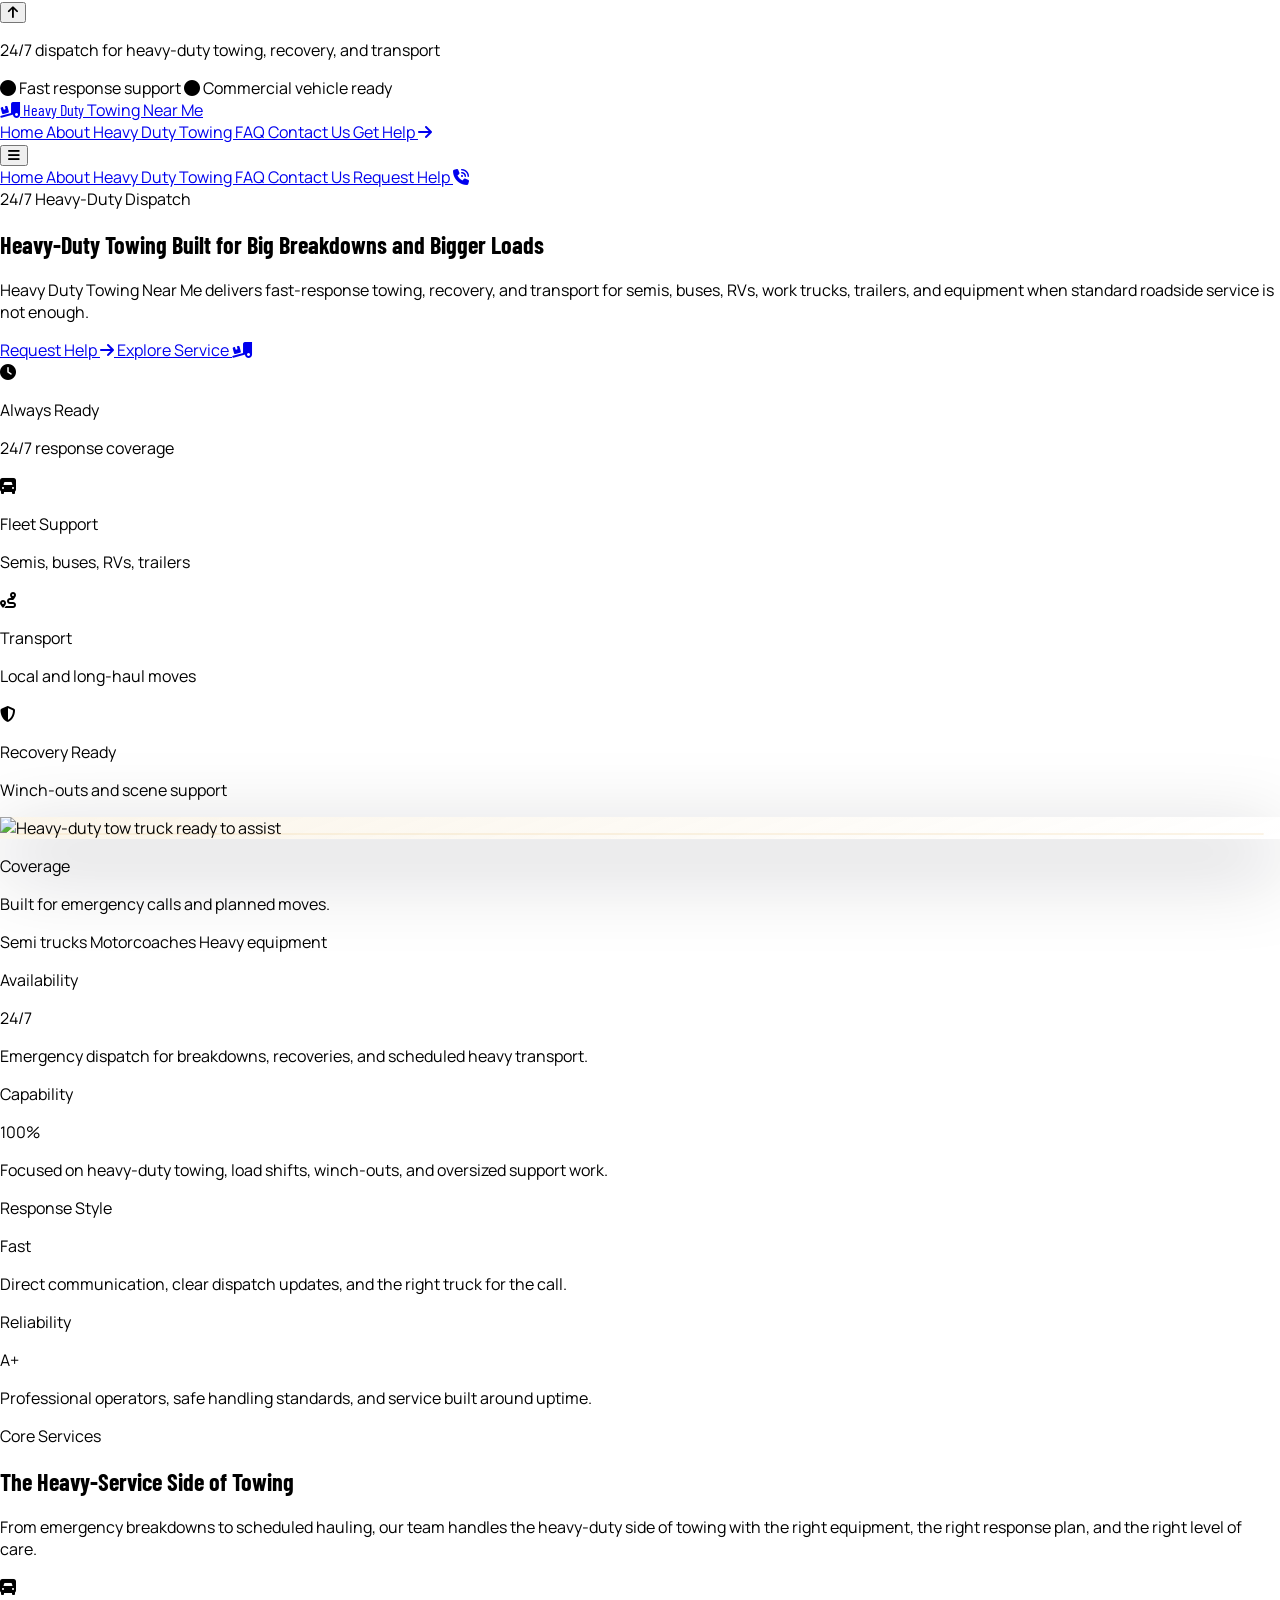
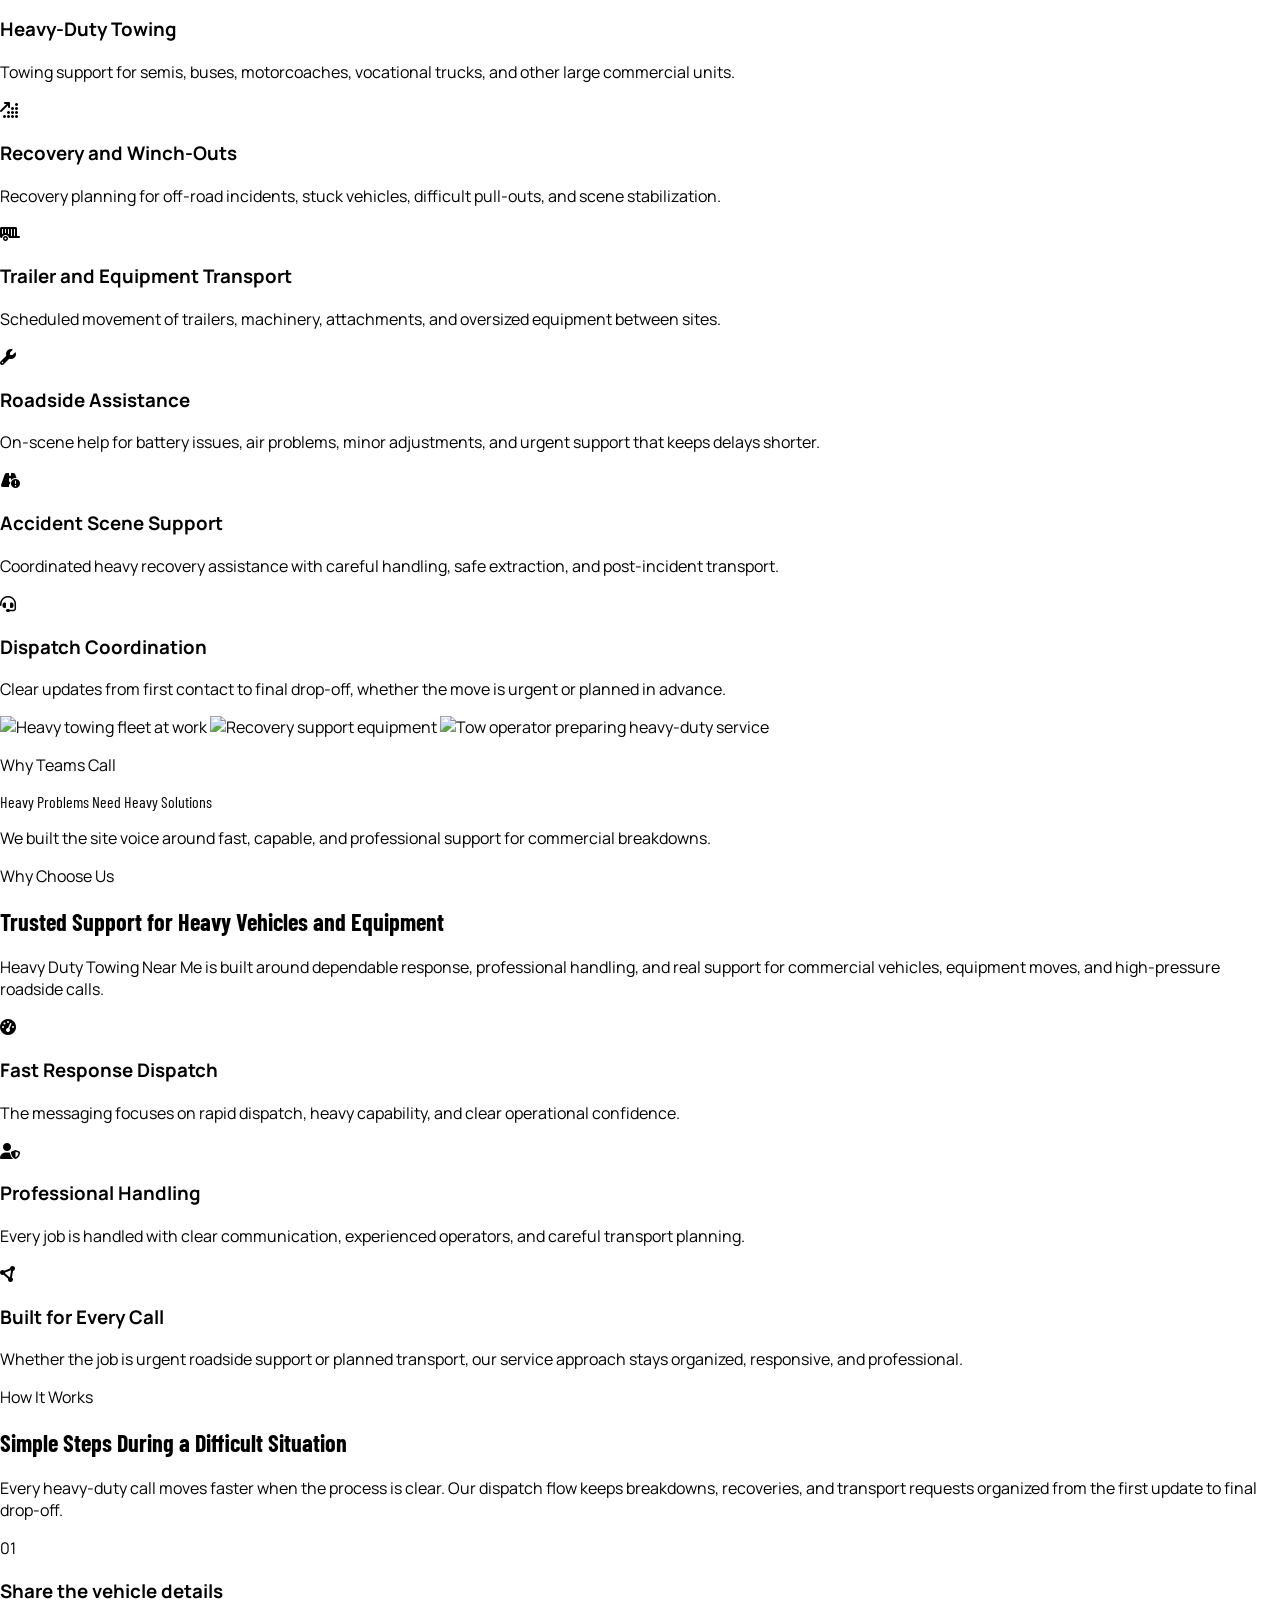
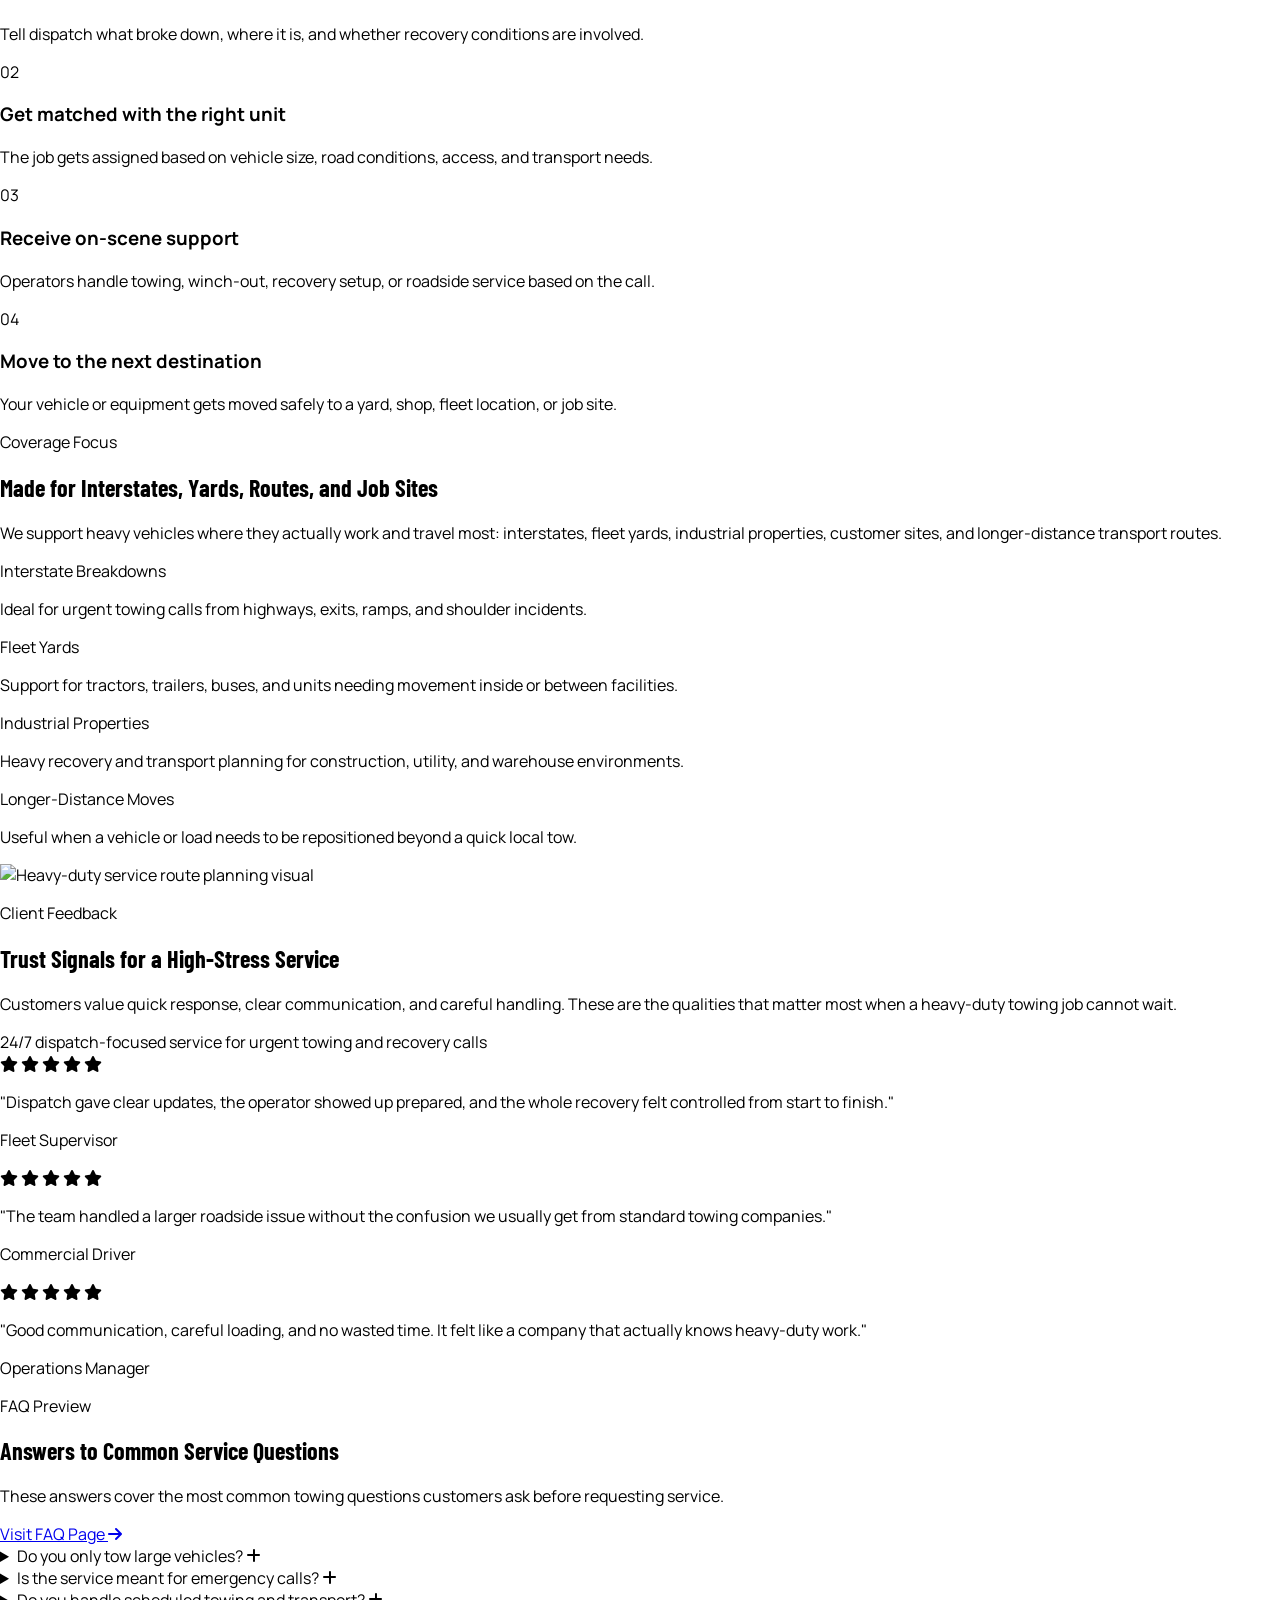
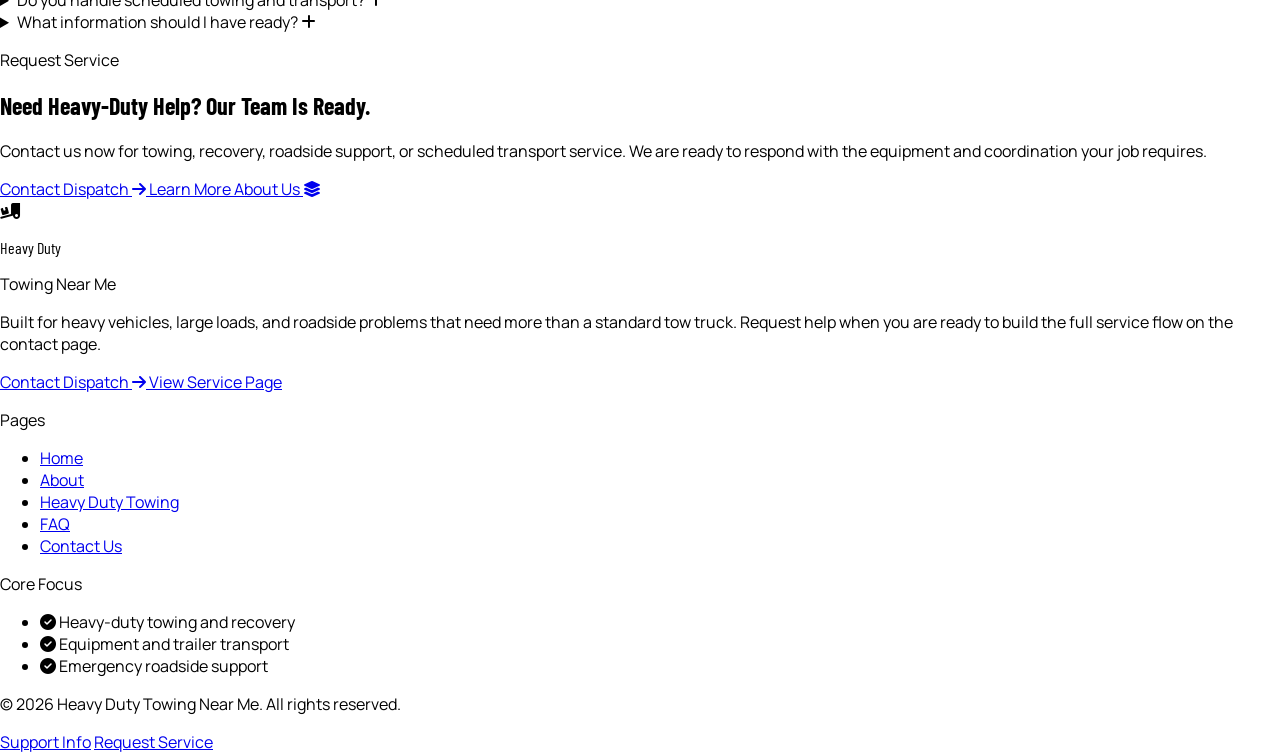
==== commit fdf2755a: "add" ====
--- a/index.html
+++ b/index.html
@@ -5,9 +5,23 @@
     <meta charset="UTF-8" />
     <meta http-equiv="X-UA-Compatible" content="IE=edge" />
     <meta name="viewport" content="width=device-width, initial-scale=1.0" />
-    <title>Heavy Duty Towing Near Me | 24/7 Heavy-Duty Recovery</title>
+    <title>Heavy Duty Towing Near Me | 24/7 Heavy-Duty Towing and Recovery</title>
     <meta name="description"
-        content="Heavy Duty Towing Near Me provides 24/7 heavy-duty towing, recovery, winch-out support, and equipment transport for trucks, buses, RVs, and commercial vehicles." />
+        content="Heavy Duty Towing Near Me provides 24/7 heavy-duty towing, recovery, winch-out support, roadside help, and equipment transport for semis, buses, RVs, trailers, and commercial vehicles." />
+    <meta name="robots" content="index, follow" />
+    <meta name="author" content="Heavy Duty Towing Near Me" />
+    <meta name="theme-color" content="#154360" />
+    <meta name="apple-mobile-web-app-title" content="Heavy Duty Towing Near Me" />
+    <meta property="og:locale" content="en_US" />
+    <meta property="og:type" content="website" />
+    <meta property="og:site_name" content="Heavy Duty Towing Near Me" />
+    <meta property="og:title" content="Heavy Duty Towing Near Me | 24/7 Heavy-Duty Towing and Recovery" />
+    <meta property="og:description"
+        content="24/7 heavy-duty towing, recovery, winch-out support, roadside help, and equipment transport for larger commercial vehicles and equipment." />
+    <meta name="twitter:card" content="summary" />
+    <meta name="twitter:title" content="Heavy Duty Towing Near Me | 24/7 Heavy-Duty Towing and Recovery" />
+    <meta name="twitter:description"
+        content="24/7 heavy-duty towing, recovery, roadside support, and transport for semis, buses, RVs, trailers, and commercial vehicles." />
     <link rel="icon" type="image/png" href="./docs/assets/favicon.png" />
 
     <link rel="preconnect" href="https://fonts.googleapis.com" />
@@ -25,7 +39,19 @@
     <link rel="stylesheet" href="./docs/Style.css" />
 </head>
 
-<body data-page="home" class="bg-slate-950 text-white selection:bg-[#E6C17A] selection:text-slate-950">
+<body data-page="home" class="is-loading bg-slate-950 text-white selection:bg-[#E6C17A] selection:text-slate-950">
+
+    <div id="siteLoader" class="site-loader" aria-hidden="true">
+        <div class="site-loader__panel">
+            <span class="site-loader__mark">
+                <span class="site-loader__ring"></span>
+                <i class="fa-solid fa-truck-front"></i>
+            </span>
+            <p class="site-loader__eyebrow">Dispatch Loading</p>
+            <p class="site-loader__title">Heavy Duty Towing Near Me</p>
+            <p class="site-loader__text">Getting everything ready for your visit.</p>
+        </div>
+    </div>
 
     <button id="toTopBtn" type="button" aria-label="Back to top"
         class="fixed bottom-5 right-5 z-50 flex h-12 w-12 translate-y-4 items-center justify-center rounded-full border border-white/15 bg-[#154360] text-white opacity-0 shadow-[0_18px_40px_rgba(7,18,31,0.35)] transition duration-300 pointer-events-none hover:bg-[#0f334c]">
@@ -42,28 +68,28 @@
         <main>
             <!-- Hero Section -->
             <section class="px-4 pb-16 pt-8 sm:px-6 lg:px-8 lg:pb-24 lg:pt-16">
-                <div
+                <div  data-aos="fade-up"
                     class="mx-auto grid max-w-7xl items-center gap-10 overflow-hidden lg:grid-cols-2 lg:gap-14">
                     <div class="">
-                        <div data-aos="fade-up" data-aos-delay="40"
+                        <div 
                             class="inline-flex items-center gap-3 rounded-full border border-[#E6C17A]/35 bg-[#E6C17A]/10 px-4 py-2 text-xs font-semibold uppercase tracking-[0.28em] text-[#f5deb1]">
                             <span class="h-2 w-2 rounded-full bg-[#E6C17A]"></span>
                             24/7 Heavy-Duty Dispatch
                         </div>
 
-                        <h1 data-aos="fade-up" data-aos-delay="110"
+                        <h1 
                             class="mt-6 font-display text-5xl uppercase leading-[0.9] text-white sm:text-6xl lg:text-7xl">
                             Heavy-Duty Towing Built for Big Breakdowns and Bigger Loads
                         </h1>
 
-                        <p data-aos="fade-up" data-aos-delay="180"
+                        <p 
                             class="mt-6 max-w-xl text-base leading-8 text-slate-200/92 sm:text-lg">
                             Heavy Duty Towing Near Me delivers fast-response towing, recovery, and transport for semis,
                             buses, RVs, work trucks, trailers, and equipment when standard roadside service is not
                             enough.
                         </p>
 
-                        <div data-aos="fade-up" data-aos-delay="240"
+                        <div 
                             class="mt-8 flex flex-col gap-3 sm:flex-row sm:flex-wrap">
                             <a href="./contact-us.html"
                                 class="inline-flex items-center justify-center gap-3 rounded-full bg-[#154360] px-6 py-3.5 text-sm font-semibold uppercase tracking-[0.18em] text-white transition hover:bg-[#103651]">
@@ -77,7 +103,7 @@
                             </a>
                         </div>
 
-                        <div data-aos="fade-up" data-aos-delay="300"
+                        <div 
                             class="mt-10 grid gap-3 md:grid-cols-2 ">
                             <div class="rounded-3xl border border-white/10 bg-slate-950/45 px-4 py-4 shadow-[inset_0_1px_0_rgba(255,255,255,0.05)]">
                                 <div class="flex items-center gap-3">
@@ -126,7 +152,7 @@
                         </div>
                     </div>
 
-                    <div class="relative" data-aos="zoom-in" data-aos-delay="120">
+                    <div class="relative"  >
                         <div class="hero-frame rounded-[2rem] p-3 sm:p-4">
                             <div class="overflow-hidden rounded-[1.6rem] border border-white/10">
                                 <img src="https://images.unsplash.com/photo-1591768793355-74d04bb6608f?q=80&w=1172&auto=format&fit=crop&ixlib=rb-4.1.0&ixid=M3wxMjA3fDB8MHxwaG90by1wYWdlfHx8fGVufDB8fHx8fA%3D%3D" alt="Heavy-duty tow truck ready to assist"
--- a/docs/Style.css
+++ b/docs/Style.css
@@ -10,6 +10,10 @@
 body {
     margin: 0;
     font-family: "Manrope", sans-serif;
+}
+
+body.is-loading {
+    overflow: hidden;
 }
 
 img,
@@ -64,6 +68,90 @@
     overflow: hidden;
 }
 
+.site-loader {
+    position: fixed;
+    inset: 0;
+    z-index: 120;
+    display: flex;
+    align-items: center;
+    justify-content: center;
+    padding: 1.5rem;
+    background:
+        radial-gradient(circle at top, rgba(21, 67, 96, 0.95), rgba(2, 6, 23, 0.98) 62%);
+    transition: opacity 420ms ease, visibility 420ms ease;
+}
+
+.site-loader.is-hidden {
+    opacity: 0;
+    visibility: hidden;
+    pointer-events: none;
+}
+
+.site-loader__panel {
+    width: min(100%, 24rem);
+    padding: 2rem 1.5rem;
+    border: 1px solid rgba(255, 255, 255, 0.12);
+    border-radius: 1.75rem;
+    background: rgba(2, 6, 23, 0.48);
+    box-shadow: 0 28px 80px rgba(2, 6, 23, 0.38);
+    text-align: center;
+    backdrop-filter: blur(14px);
+}
+
+.site-loader__mark {
+    position: relative;
+    display: inline-flex;
+    align-items: center;
+    justify-content: center;
+    width: 4.75rem;
+    height: 4.75rem;
+    border-radius: 999px;
+    background: rgba(21, 67, 96, 0.82);
+    color: #E6C17A;
+    font-size: 1.1rem;
+}
+
+.site-loader__ring {
+    position: absolute;
+    inset: -0.55rem;
+    border: 1.5px solid rgba(230, 193, 122, 0.2);
+    border-top-color: #E6C17A;
+    border-radius: inherit;
+    animation: site-loader-spin 1s linear infinite;
+}
+
+.site-loader__eyebrow {
+    margin: 1.5rem 0 0;
+    color: #E6C17A;
+    font-size: 0.72rem;
+    font-weight: 700;
+    letter-spacing: 0.32em;
+    text-transform: uppercase;
+}
+
+.site-loader__title {
+    margin: 0.9rem 0 0;
+    color: #fff;
+    font-family: "Barlow Condensed", sans-serif;
+    font-size: clamp(2rem, 4vw, 2.6rem);
+    font-weight: 700;
+    line-height: 0.95;
+    text-transform: uppercase;
+}
+
+.site-loader__text {
+    margin: 0.85rem 0 0;
+    color: rgba(226, 232, 240, 0.9);
+    font-size: 0.95rem;
+    line-height: 1.7;
+}
+
+@keyframes site-loader-spin {
+    to {
+        transform: rotate(360deg);
+    }
+}
+
 @media (max-width: 1023px) {
     .page-spacer {
         min-height: 50vh;
